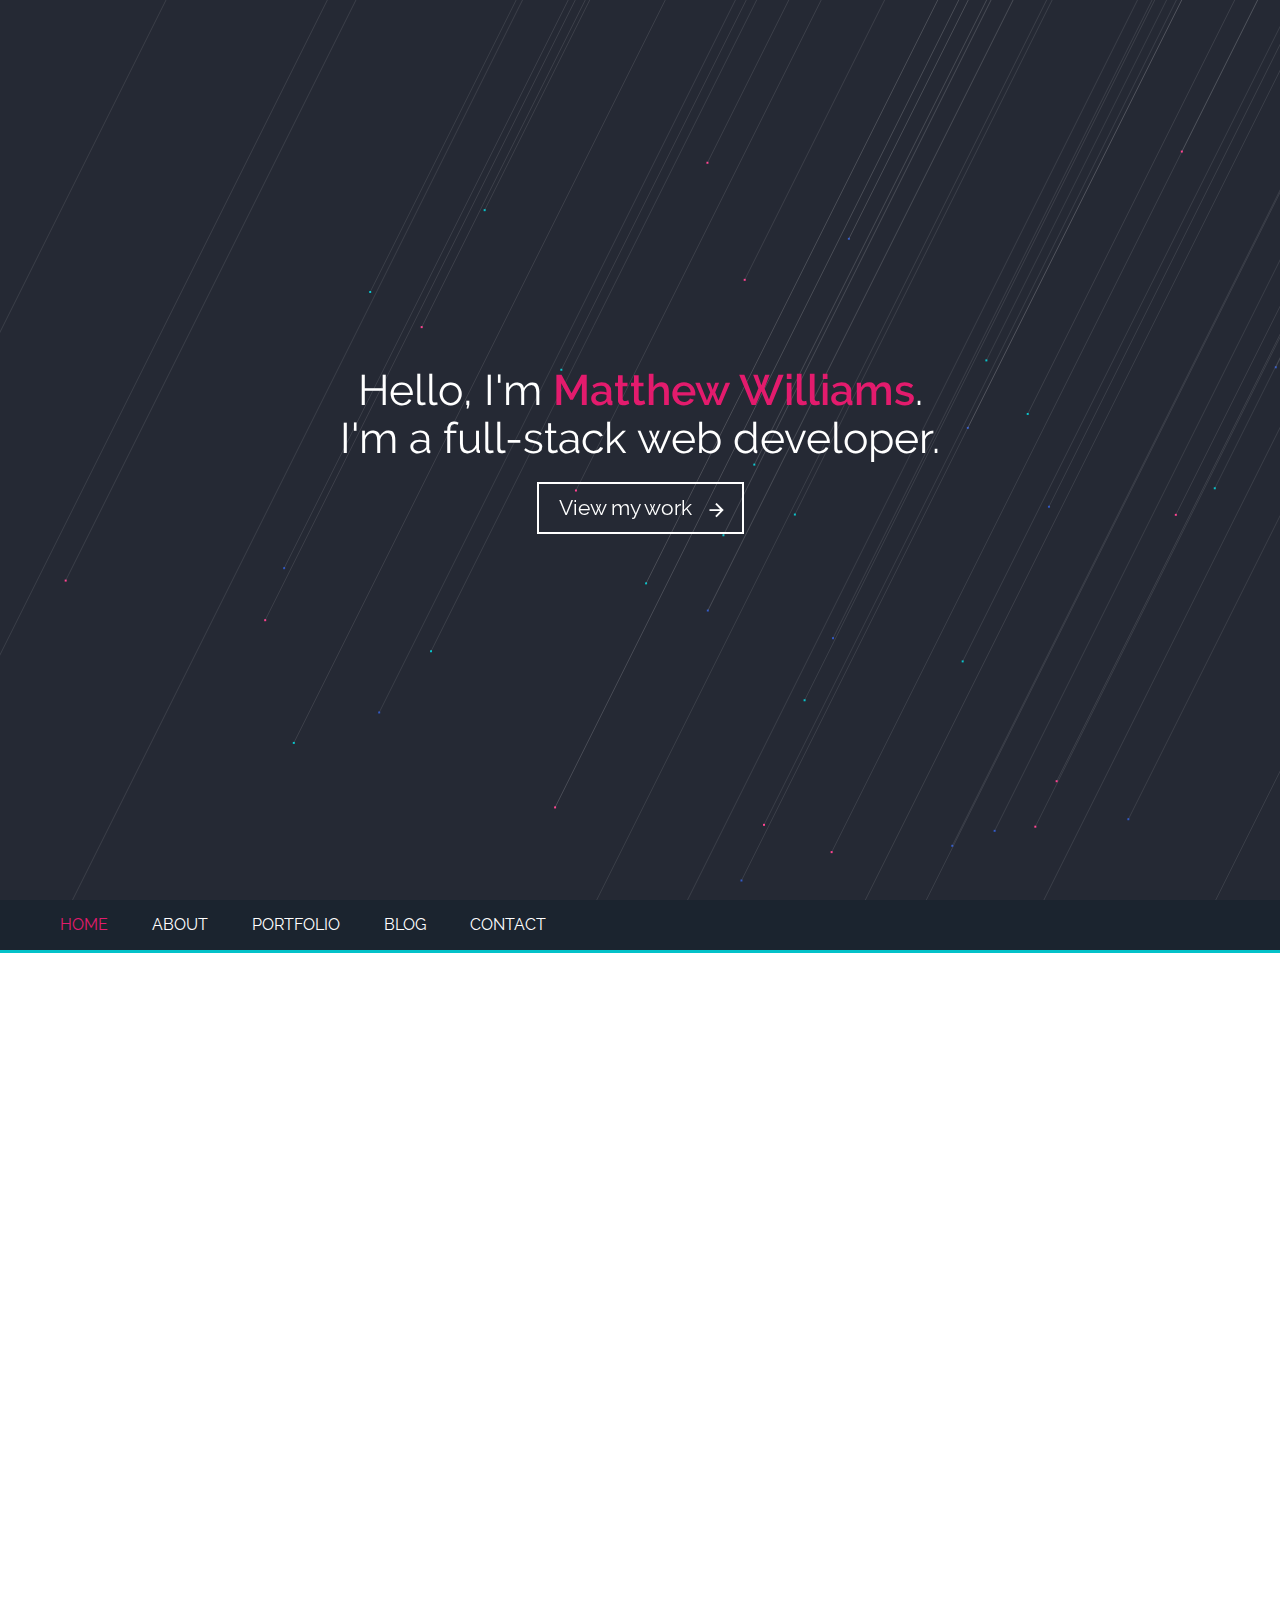
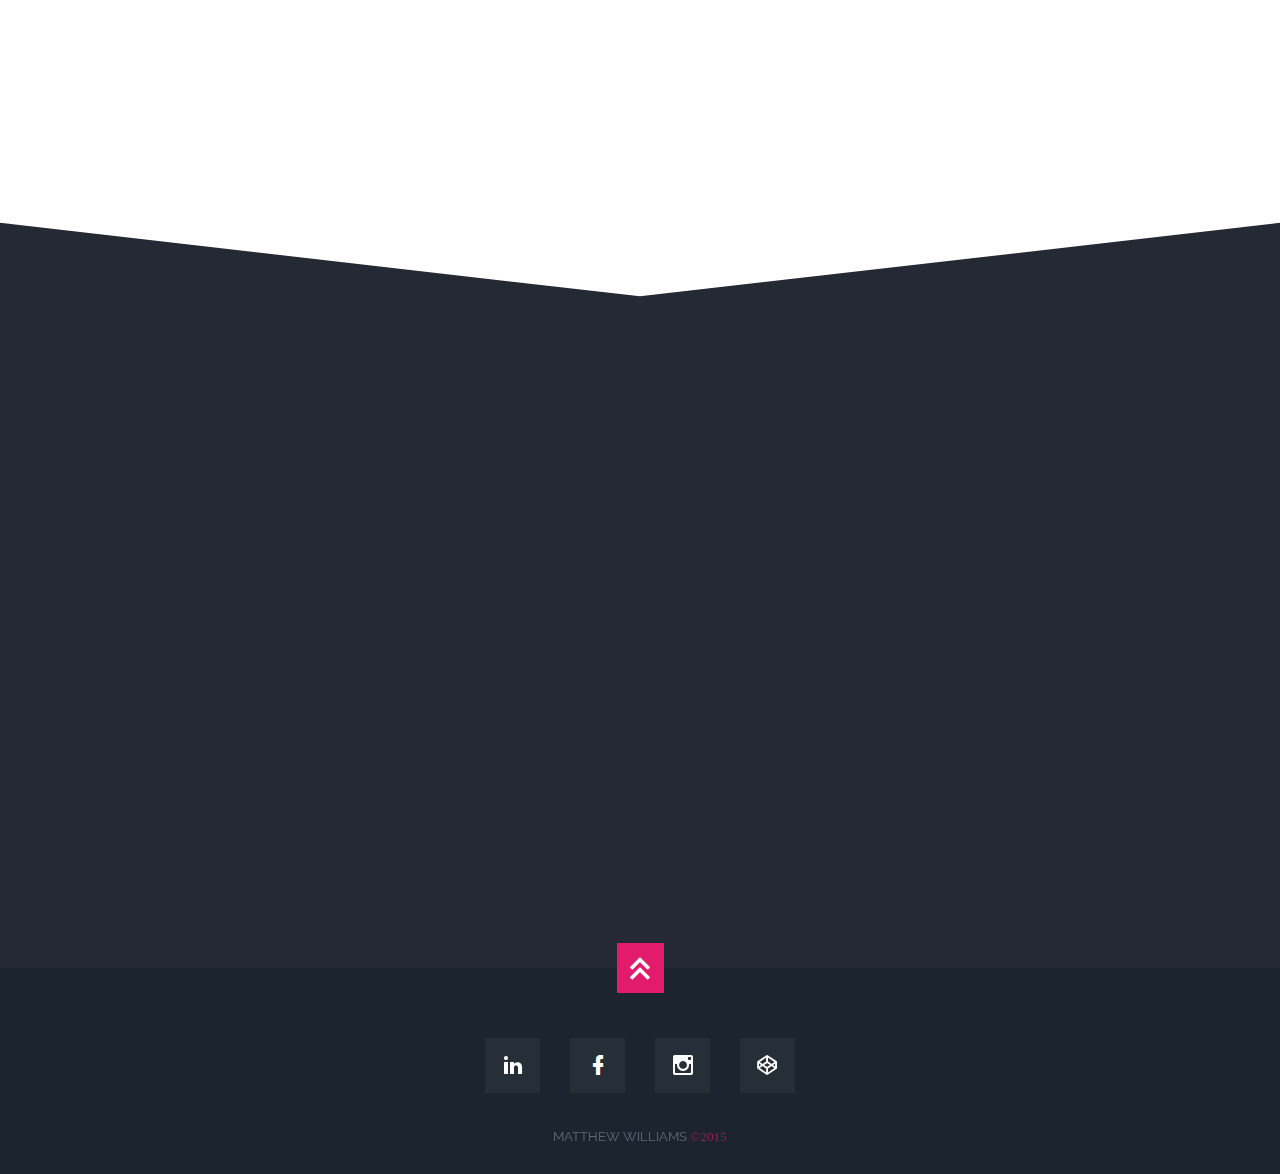
==== index.html @ fa178209 "httrack findmattew.com" ====
<html xmlns="http://www.w3.org/1999/xhtml" lang="en">

<head>
	<meta http-equiv="Content-Type" content="text/html; charset=utf-8" />
	<meta name="description" content="HTTrack is an easy-to-use website mirror utility. It allows you to download a World Wide website from the Internet to a local directory,building recursively all structures, getting html, images, and other files from the server to your computer. Links are rebuiltrelatively so that you can freely browse to the local site (works with any browser). You can mirror several sites together so that you can jump from one toanother. You can, also, update an existing mirror site, or resume an interrupted download. The robot is fully configurable, with an integrated help" />
	<meta name="keywords" content="httrack, HTTRACK, HTTrack, winhttrack, WINHTTRACK, WinHTTrack, offline browser, web mirror utility, aspirateur web, surf offline, web capture, www mirror utility, browse offline, local  site builder, website mirroring, aspirateur www, internet grabber, capture de site web, internet tool, hors connexion, unix, dos, windows 95, windows 98, solaris, ibm580, AIX 4.0, HTS, HTGet, web aspirator, web aspirateur, libre, GPL, GNU, free software" />
	<title>Local index - HTTrack Website Copier</title>
  <!-- Mirror and index made by HTTrack Website Copier/3.49-2 [XR&CO'2014] -->
	<style type="text/css">
	<!--

body {
	margin: 0;  padding: 0;  margin-bottom: 15px;  margin-top: 8px;
	background: #77b;
}
body, td {
	font: 14px "Trebuchet MS", Verdana, Arial, Helvetica, sans-serif;
	}

#subTitle {
	background: #000;  color: #fff;  padding: 4px;  font-weight: bold; 
	}

#siteNavigation a, #siteNavigation .current {
	font-weight: bold;  color: #448;
	}
#siteNavigation a:link    { text-decoration: none; }
#siteNavigation a:visited { text-decoration: none; }

#siteNavigation .current { background-color: #ccd; }

#siteNavigation a:hover   { text-decoration: none;  background-color: #fff;  color: #000; }
#siteNavigation a:active  { text-decoration: none;  background-color: #ccc; }


a:link    { text-decoration: underline;  color: #00f; }
a:visited { text-decoration: underline;  color: #000; }
a:hover   { text-decoration: underline;  color: #c00; }
a:active  { text-decoration: underline; }

#pageContent {
	clear: both;
	border-bottom: 6px solid #000;
	padding: 10px;  padding-top: 20px;
	line-height: 1.65em;
	background-image: url(backblue.gif);
	background-repeat: no-repeat;
	background-position: top right;
	}

#pageContent, #siteNavigation {
	background-color: #ccd;
	}


.imgLeft  { float: left;   margin-right: 10px;  margin-bottom: 10px; }
.imgRight { float: right;  margin-left: 10px;   margin-bottom: 10px; }

hr { height: 1px;  color: #000;  background-color: #000;  margin-bottom: 15px; }

h1 { margin: 0;  font-weight: bold;  font-size: 2em; }
h2 { margin: 0;  font-weight: bold;  font-size: 1.6em; }
h3 { margin: 0;  font-weight: bold;  font-size: 1.3em; }
h4 { margin: 0;  font-weight: bold;  font-size: 1.18em; }

.blak { background-color: #000; }
.hide { display: none; }
.tableWidth { min-width: 400px; }

.tblRegular       { border-collapse: collapse; }
.tblRegular td    { padding: 6px;  background-image: url(fade.gif);  border: 2px solid #99c; }
.tblHeaderColor, .tblHeaderColor td { background: #99c; }
.tblNoBorder td   { border: 0; }


// -->
</style>

</head>

<table width="76%" border="0" align="center" cellspacing="0" cellpadding="3" class="tableWidth">
	<tr>
	<td id="subTitle">HTTrack Website Copier - Open Source offline browser</td>
	</tr>
</table>
<table width="76%" border="0" align="center" cellspacing="0" cellpadding="0" class="tableWidth">
<tr class="blak">
<td>
	<table width="100%" border="0" align="center" cellspacing="1" cellpadding="0">
	<tr>
	<td colspan="6"> 
		<table width="100%" border="0" align="center" cellspacing="0" cellpadding="10">
		<tr> 
		<td id="pageContent"> 
<!-- ==================== End prologue ==================== -->

	<meta name="generator" content="HTTrack Website Copier/3.x">
	<TITLE>Local index - HTTrack</TITLE>
</HEAD>
<BODY>
<H1 ALIGN=Center>Index of locally available sites:</H1>
	<TABLE BORDER="0" WIDTH="100%" CELLSPACING="1" CELLPADDING="0">
		<TR>
			<TD BACKGROUND="fade.gif">
				&middot;
					<A HREF="public/index.html">
						public/index.html
					</A>		
			</TD>
		</TR>
	</TABLE>
	<BR>
	<BR>
	<BR>
  	<H6 ALIGN="RIGHT">
	<meta HTTP-EQUIV="Refresh" CONTENT="0; URL=public/index.html">


<!-- ==================== Start epilogue ==================== -->
		</td>
		</tr>
		</table>
	</td>
	</tr>
	</table>
</td>
</tr>
</table>

<table width="76%" border="0" align="center" valign="bottom" cellspacing="0" cellpadding="0">
	<tr>
	<td id="footer"><small>&copy; 2008 Xavier Roche & other contributors - Web Design: Leto Kauler.</small></td>
	</tr>
</table>

</body>

</html>
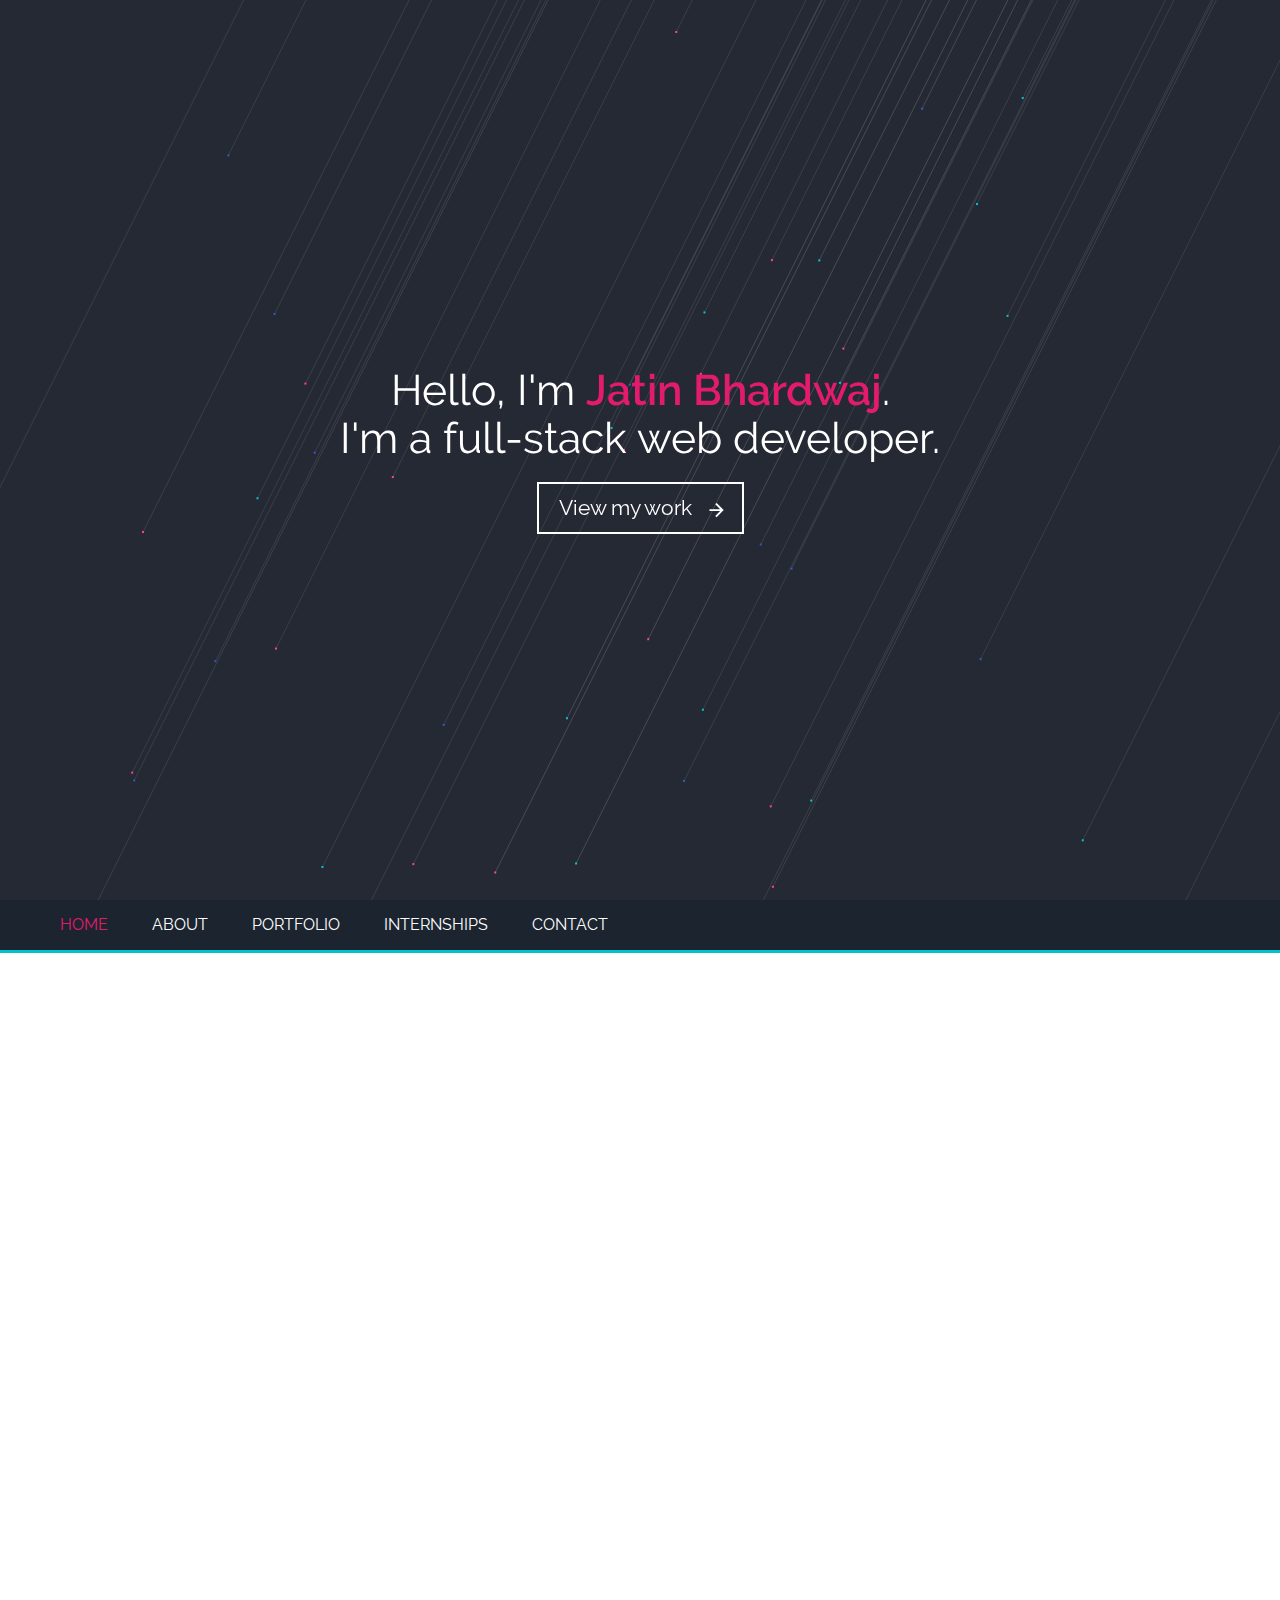
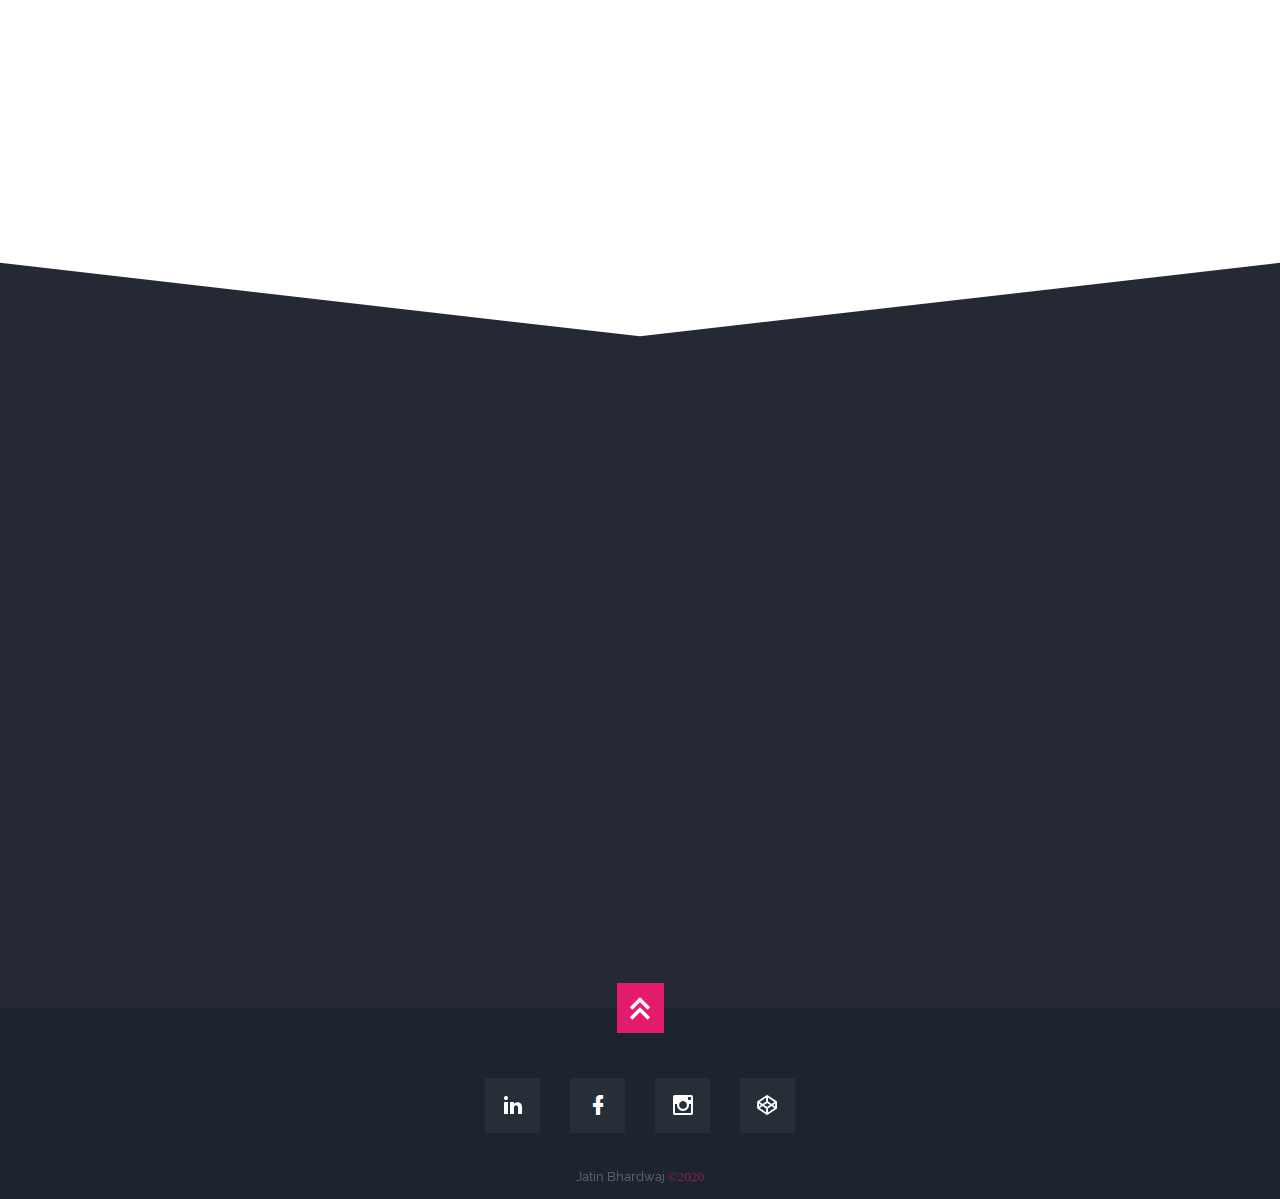
==== commit a56e332a: "Update form" ====
--- a/index.html
+++ b/index.html
@@ -4,7 +4,7 @@
 	<meta http-equiv="Content-Type" content="text/html; charset=utf-8" />
 	<meta name="description" content="HTTrack is an easy-to-use website mirror utility. It allows you to download a World Wide website from the Internet to a local directory,building recursively all structures, getting html, images, and other files from the server to your computer. Links are rebuiltrelatively so that you can freely browse to the local site (works with any browser). You can mirror several sites together so that you can jump from one toanother. You can, also, update an existing mirror site, or resume an interrupted download. The robot is fully configurable, with an integrated help" />
 	<meta name="keywords" content="httrack, HTTRACK, HTTrack, winhttrack, WINHTTRACK, WinHTTrack, offline browser, web mirror utility, aspirateur web, surf offline, web capture, www mirror utility, browse offline, local  site builder, website mirroring, aspirateur www, internet grabber, capture de site web, internet tool, hors connexion, unix, dos, windows 95, windows 98, solaris, ibm580, AIX 4.0, HTS, HTGet, web aspirator, web aspirateur, libre, GPL, GNU, free software" />
-	<title>Local index - HTTrack Website Copier</title>
+	<title></title>
   <!-- Mirror and index made by HTTrack Website Copier/3.49-2 [XR&CO'2014] -->
 	<style type="text/css">
 	<!--
@@ -73,14 +73,14 @@
 .tblNoBorder td   { border: 0; }
 
 
-// -->
+/* // --> */
 </style>
 
 </head>
 
 <table width="76%" border="0" align="center" cellspacing="0" cellpadding="3" class="tableWidth">
 	<tr>
-	<td id="subTitle">HTTrack Website Copier - Open Source offline browser</td>
+	<td id="subTitle"></td>
 	</tr>
 </table>
 <table width="76%" border="0" align="center" cellspacing="0" cellpadding="0" class="tableWidth">
@@ -95,10 +95,10 @@
 <!-- ==================== End prologue ==================== -->
 
 	<meta name="generator" content="HTTrack Website Copier/3.x">
-	<TITLE>Local index - HTTrack</TITLE>
+	<TITLE>Directing to Jatin's Portfolio</TITLE>
 </HEAD>
 <BODY>
-<H1 ALIGN=Center>Index of locally available sites:</H1>
+<H1 ALIGN=Center>Index of Jatin's Portfolio</H1>
 	<TABLE BORDER="0" WIDTH="100%" CELLSPACING="1" CELLPADDING="0">
 		<TR>
 			<TD BACKGROUND="fade.gif">
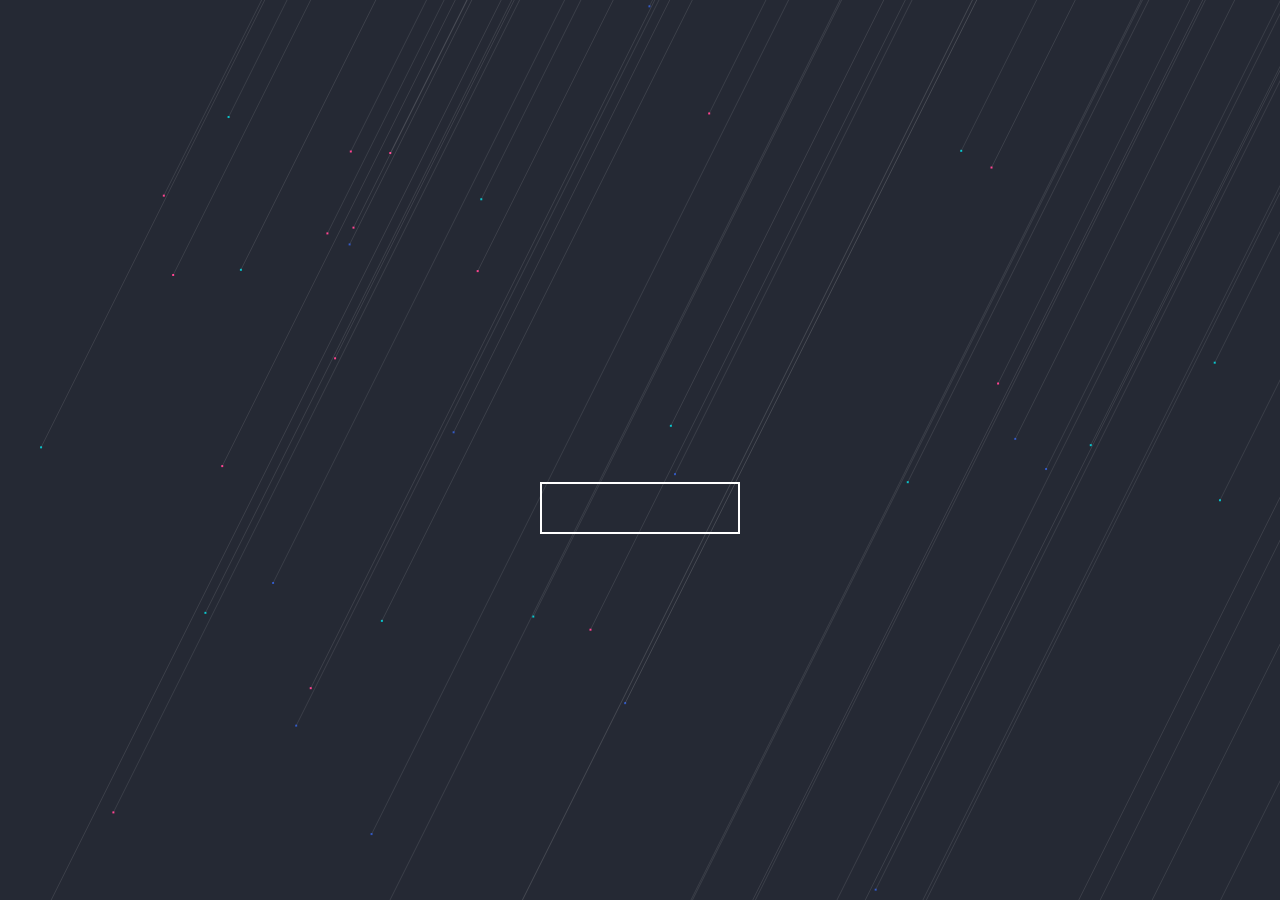
==== commit 53f821ae: "Update Redirection page" ====
--- a/index.html
+++ b/index.html
@@ -1,140 +1,136 @@
-<html xmlns="http://www.w3.org/1999/xhtml" lang="en">
-
-<head>
-	<meta http-equiv="Content-Type" content="text/html; charset=utf-8" />
-	<meta name="description" content="HTTrack is an easy-to-use website mirror utility. It allows you to download a World Wide website from the Internet to a local directory,building recursively all structures, getting html, images, and other files from the server to your computer. Links are rebuiltrelatively so that you can freely browse to the local site (works with any browser). You can mirror several sites together so that you can jump from one toanother. You can, also, update an existing mirror site, or resume an interrupted download. The robot is fully configurable, with an integrated help" />
-	<meta name="keywords" content="httrack, HTTRACK, HTTrack, winhttrack, WINHTTRACK, WinHTTrack, offline browser, web mirror utility, aspirateur web, surf offline, web capture, www mirror utility, browse offline, local  site builder, website mirroring, aspirateur www, internet grabber, capture de site web, internet tool, hors connexion, unix, dos, windows 95, windows 98, solaris, ibm580, AIX 4.0, HTS, HTGet, web aspirator, web aspirateur, libre, GPL, GNU, free software" />
-	<title></title>
-  <!-- Mirror and index made by HTTrack Website Copier/3.49-2 [XR&CO'2014] -->
-	<style type="text/css">
-	<!--
-
-body {
-	margin: 0;  padding: 0;  margin-bottom: 15px;  margin-top: 8px;
-	background: #77b;
-}
-body, td {
-	font: 14px "Trebuchet MS", Verdana, Arial, Helvetica, sans-serif;
-	}
-
-#subTitle {
-	background: #000;  color: #fff;  padding: 4px;  font-weight: bold; 
-	}
-
-#siteNavigation a, #siteNavigation .current {
-	font-weight: bold;  color: #448;
-	}
-#siteNavigation a:link    { text-decoration: none; }
-#siteNavigation a:visited { text-decoration: none; }
-
-#siteNavigation .current { background-color: #ccd; }
-
-#siteNavigation a:hover   { text-decoration: none;  background-color: #fff;  color: #000; }
-#siteNavigation a:active  { text-decoration: none;  background-color: #ccc; }
-
-
-a:link    { text-decoration: underline;  color: #00f; }
-a:visited { text-decoration: underline;  color: #000; }
-a:hover   { text-decoration: underline;  color: #c00; }
-a:active  { text-decoration: underline; }
-
-#pageContent {
-	clear: both;
-	border-bottom: 6px solid #000;
-	padding: 10px;  padding-top: 20px;
-	line-height: 1.65em;
-	background-image: url(backblue.gif);
-	background-repeat: no-repeat;
-	background-position: top right;
-	}
-
-#pageContent, #siteNavigation {
-	background-color: #ccd;
-	}
-
-
-.imgLeft  { float: left;   margin-right: 10px;  margin-bottom: 10px; }
-.imgRight { float: right;  margin-left: 10px;   margin-bottom: 10px; }
-
-hr { height: 1px;  color: #000;  background-color: #000;  margin-bottom: 15px; }
-
-h1 { margin: 0;  font-weight: bold;  font-size: 2em; }
-h2 { margin: 0;  font-weight: bold;  font-size: 1.6em; }
-h3 { margin: 0;  font-weight: bold;  font-size: 1.3em; }
-h4 { margin: 0;  font-weight: bold;  font-size: 1.18em; }
-
-.blak { background-color: #000; }
-.hide { display: none; }
-.tableWidth { min-width: 400px; }
-
-.tblRegular       { border-collapse: collapse; }
-.tblRegular td    { padding: 6px;  background-image: url(fade.gif);  border: 2px solid #99c; }
-.tblHeaderColor, .tblHeaderColor td { background: #99c; }
-.tblNoBorder td   { border: 0; }
-
-
-/* // --> */
-</style>
-
-</head>
-
-<table width="76%" border="0" align="center" cellspacing="0" cellpadding="3" class="tableWidth">
-	<tr>
-	<td id="subTitle"></td>
-	</tr>
-</table>
-<table width="76%" border="0" align="center" cellspacing="0" cellpadding="0" class="tableWidth">
-<tr class="blak">
-<td>
-	<table width="100%" border="0" align="center" cellspacing="1" cellpadding="0">
-	<tr>
-	<td colspan="6"> 
-		<table width="100%" border="0" align="center" cellspacing="0" cellpadding="10">
-		<tr> 
-		<td id="pageContent"> 
-<!-- ==================== End prologue ==================== -->
-
-	<meta name="generator" content="HTTrack Website Copier/3.x">
-	<TITLE>Directing to Jatin's Portfolio</TITLE>
-</HEAD>
-<BODY>
-<H1 ALIGN=Center>Index of Jatin's Portfolio</H1>
-	<TABLE BORDER="0" WIDTH="100%" CELLSPACING="1" CELLPADDING="0">
-		<TR>
-			<TD BACKGROUND="fade.gif">
-				&middot;
-					<A HREF="public/index.html">
-						public/index.html
-					</A>		
-			</TD>
-		</TR>
-	</TABLE>
-	<BR>
-	<BR>
-	<BR>
-  	<H6 ALIGN="RIGHT">
-	<meta HTTP-EQUIV="Refresh" CONTENT="0; URL=public/index.html">
-
-
-<!-- ==================== Start epilogue ==================== -->
-		</td>
-		</tr>
-		</table>
-	</td>
-	</tr>
-	</table>
-</td>
-</tr>
-</table>
-
-<table width="76%" border="0" align="center" valign="bottom" cellspacing="0" cellpadding="0">
-	<tr>
-	<td id="footer"><small>&copy; 2008 Xavier Roche & other contributors - Web Design: Leto Kauler.</small></td>
-	</tr>
-</table>
-
-</body>
-
-</html>
-
-
+
+ 
+<html xmlns="http://www.w3.org/1999/xhtml" lang="en">
+
+<head>
+	<meta http-equiv="Content-Type" content="text/html; charset=utf-8" />
+    <title>Redirect Jatin Portfolio</title>
+	<style type="text/css">
+	
+body {
+	margin: 0;  padding: 0;  margin-bottom: 15px;  margin-top: 8px;
+	background: #77b;
+}
+body, td {
+	font: 14px "Trebuchet MS", Verdana, Arial, Helvetica, sans-serif;
+	}
+
+#subTitle {
+	background: #000;  color: #fff;  padding: 4px;  font-weight: bold; 
+	}
+
+#siteNavigation a, #siteNavigation .current {
+	font-weight: bold;  color: #448;
+	}
+#siteNavigation a:link    { text-decoration: none; }
+#siteNavigation a:visited { text-decoration: none; }
+
+#siteNavigation .current { background-color: #ccd; }
+
+#siteNavigation a:hover   { text-decoration: none;  background-color: #fff;  color: #000; }
+#siteNavigation a:active  { text-decoration: none;  background-color: #ccc; }
+
+
+a:link    { text-decoration: underline;  color: #00f; }
+a:visited { text-decoration: underline;  color: #000; }
+a:hover   { text-decoration: underline;  color: #c00; }
+a:active  { text-decoration: underline; }
+
+#pageContent {
+	clear: both;
+	border-bottom: 6px solid #000;
+	padding: 10px;  padding-top: 20px;
+	line-height: 1.65em;
+	background-image: url(backblue.gif);
+	background-repeat: no-repeat;
+	background-position: top right;
+	}
+
+#pageContent, #siteNavigation {
+	background-color: #ccd;
+	}
+
+
+.imgLeft  { float: left;   margin-right: 10px;  margin-bottom: 10px; }
+.imgRight { float: right;  margin-left: 10px;   margin-bottom: 10px; }
+
+hr { height: 1px;  color: #000;  background-color: #000;  margin-bottom: 15px; }
+
+h1 { margin: 0;  font-weight: bold;  font-size: 2em; }
+h2 { margin: 0;  font-weight: bold;  font-size: 1.6em; }
+h3 { margin: 0;  font-weight: bold;  font-size: 1.3em; }
+h4 { margin: 0;  font-weight: bold;  font-size: 1.18em; }
+
+.blak { background-color: #000; }
+.hide { display: none; }
+.tableWidth { min-width: 400px; }
+
+.tblRegular       { border-collapse: collapse; }
+.tblRegular td    { padding: 6px;  background-image: url(fade.gif);  border: 2px solid #99c; }
+.tblHeaderColor, .tblHeaderColor td { background: #99c; }
+.tblNoBorder td   { border: 0; }
+
+
+/* // --> */
+</style>
+
+</head>
+
+<table width="76%" border="0" align="center" cellspacing="0" cellpadding="3" class="tableWidth">
+	<tr>
+	<td id="subTitle"></td>
+	</tr>
+</table>
+<table width="76%" border="0" align="center" cellspacing="0" cellpadding="0" class="tableWidth">
+<tr class="blak">
+<td>
+	<table width="100%" border="0" align="center" cellspacing="1" cellpadding="0">
+	<tr>
+	<td colspan="6"> 
+		<table width="100%" border="0" align="center" cellspacing="0" cellpadding="10">
+		<tr> 
+		<td id="pageContent"> 
+<!-- ==================== End prologue ==================== -->
+
+	<meta name="generator" content="HTTrack Website Copier/3.x">
+	<TITLE>Directing to Jatin's Portfolio</TITLE>
+</HEAD>
+<BODY>
+<H1 ALIGN=Center>Index of Jatin's Portfolio</H1>
+	<TABLE BORDER="0" WIDTH="100%" CELLSPACING="1" CELLPADDING="0">
+		<TR>
+			<TD BACKGROUND="fade.gif">
+				&middot;
+					<A HREF="public/index.html">
+						public/index.html
+					</A>		
+			</TD>
+		</TR>
+	</TABLE>
+	<BR>
+	<BR>
+	<BR>
+  	<H6 ALIGN="RIGHT">
+	<meta HTTP-EQUIV="Refresh" CONTENT="0; URL=public/index.html">
+
+
+<!-- ==================== Start epilogue ==================== -->
+		</td>
+		</tr>
+		</table>
+	</td>
+	</tr>
+	</table>
+</td>
+</tr>
+</table>
+
+<table width="76%" border="0" align="center" valign="bottom" cellspacing="0" cellpadding="0">
+	<tr>
+	<td id="footer"><small>&copy; 2008 Xavier Roche & other contributors - Web Design: Leto Kauler.</small></td>
+	</tr>
+</table>
+
+</body>
+
+</html>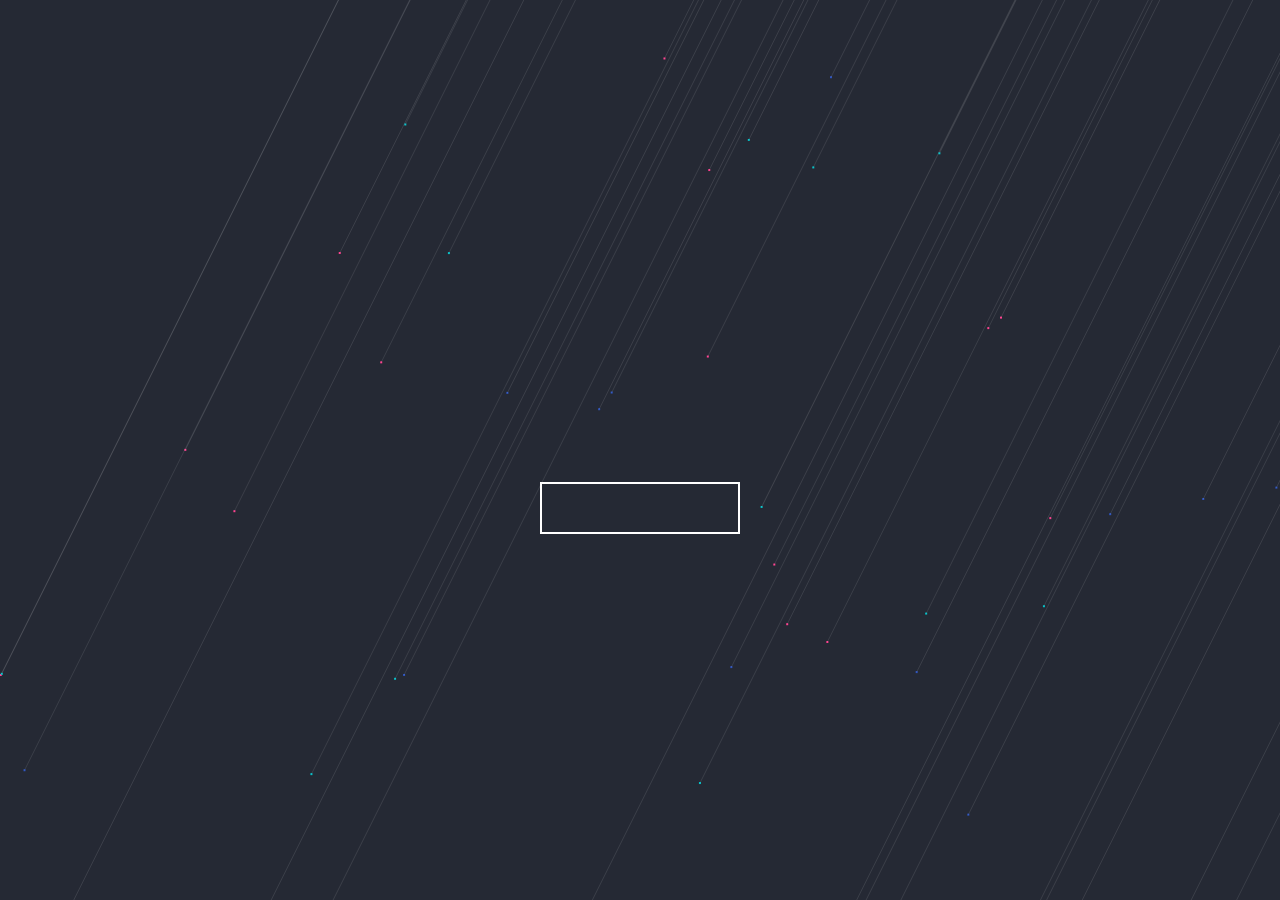
==== commit 0862588d: "changes at index" ====
--- a/index.html
+++ b/index.html
@@ -5,82 +5,9 @@
 <head>
 	<meta http-equiv="Content-Type" content="text/html; charset=utf-8" />
     <title>Redirect Jatin Portfolio</title>
-	<style type="text/css">
-	
-body {
-	margin: 0;  padding: 0;  margin-bottom: 15px;  margin-top: 8px;
-	background: #77b;
-}
-body, td {
-	font: 14px "Trebuchet MS", Verdana, Arial, Helvetica, sans-serif;
-	}
-
-#subTitle {
-	background: #000;  color: #fff;  padding: 4px;  font-weight: bold; 
-	}
-
-#siteNavigation a, #siteNavigation .current {
-	font-weight: bold;  color: #448;
-	}
-#siteNavigation a:link    { text-decoration: none; }
-#siteNavigation a:visited { text-decoration: none; }
-
-#siteNavigation .current { background-color: #ccd; }
-
-#siteNavigation a:hover   { text-decoration: none;  background-color: #fff;  color: #000; }
-#siteNavigation a:active  { text-decoration: none;  background-color: #ccc; }
-
-
-a:link    { text-decoration: underline;  color: #00f; }
-a:visited { text-decoration: underline;  color: #000; }
-a:hover   { text-decoration: underline;  color: #c00; }
-a:active  { text-decoration: underline; }
-
-#pageContent {
-	clear: both;
-	border-bottom: 6px solid #000;
-	padding: 10px;  padding-top: 20px;
-	line-height: 1.65em;
-	background-image: url(backblue.gif);
-	background-repeat: no-repeat;
-	background-position: top right;
-	}
-
-#pageContent, #siteNavigation {
-	background-color: #ccd;
-	}
-
-
-.imgLeft  { float: left;   margin-right: 10px;  margin-bottom: 10px; }
-.imgRight { float: right;  margin-left: 10px;   margin-bottom: 10px; }
-
-hr { height: 1px;  color: #000;  background-color: #000;  margin-bottom: 15px; }
-
-h1 { margin: 0;  font-weight: bold;  font-size: 2em; }
-h2 { margin: 0;  font-weight: bold;  font-size: 1.6em; }
-h3 { margin: 0;  font-weight: bold;  font-size: 1.3em; }
-h4 { margin: 0;  font-weight: bold;  font-size: 1.18em; }
-
-.blak { background-color: #000; }
-.hide { display: none; }
-.tableWidth { min-width: 400px; }
-
-.tblRegular       { border-collapse: collapse; }
-.tblRegular td    { padding: 6px;  background-image: url(fade.gif);  border: 2px solid #99c; }
-.tblHeaderColor, .tblHeaderColor td { background: #99c; }
-.tblNoBorder td   { border: 0; }
-
-
-/* // --> */
-</style>
 
 </head>
 
-<table width="76%" border="0" align="center" cellspacing="0" cellpadding="3" class="tableWidth">
-	<tr>
-	<td id="subTitle"></td>
-	</tr>
-</table>
 <table width="76%" border="0" align="center" cellspacing="0" cellpadding="0" class="tableWidth">
 <tr class="blak">
 <td>
@@ -92,14 +19,14 @@
 		<td id="pageContent"> 
 <!-- ==================== End prologue ==================== -->
 
-	<meta name="generator" content="HTTrack Website Copier/3.x">
+	<meta name="generator" >
 	<TITLE>Directing to Jatin's Portfolio</TITLE>
 </HEAD>
 <BODY>
 <H1 ALIGN=Center>Index of Jatin's Portfolio</H1>
 	<TABLE BORDER="0" WIDTH="100%" CELLSPACING="1" CELLPADDING="0">
 		<TR>
-			<TD BACKGROUND="fade.gif">
+			<TD>
 				&middot;
 					<A HREF="public/index.html">
 						public/index.html
@@ -125,11 +52,6 @@
 </tr>
 </table>
 
-<table width="76%" border="0" align="center" valign="bottom" cellspacing="0" cellpadding="0">
-	<tr>
-	<td id="footer"><small>&copy; 2008 Xavier Roche & other contributors - Web Design: Leto Kauler.</small></td>
-	</tr>
-</table>
 
 </body>
 
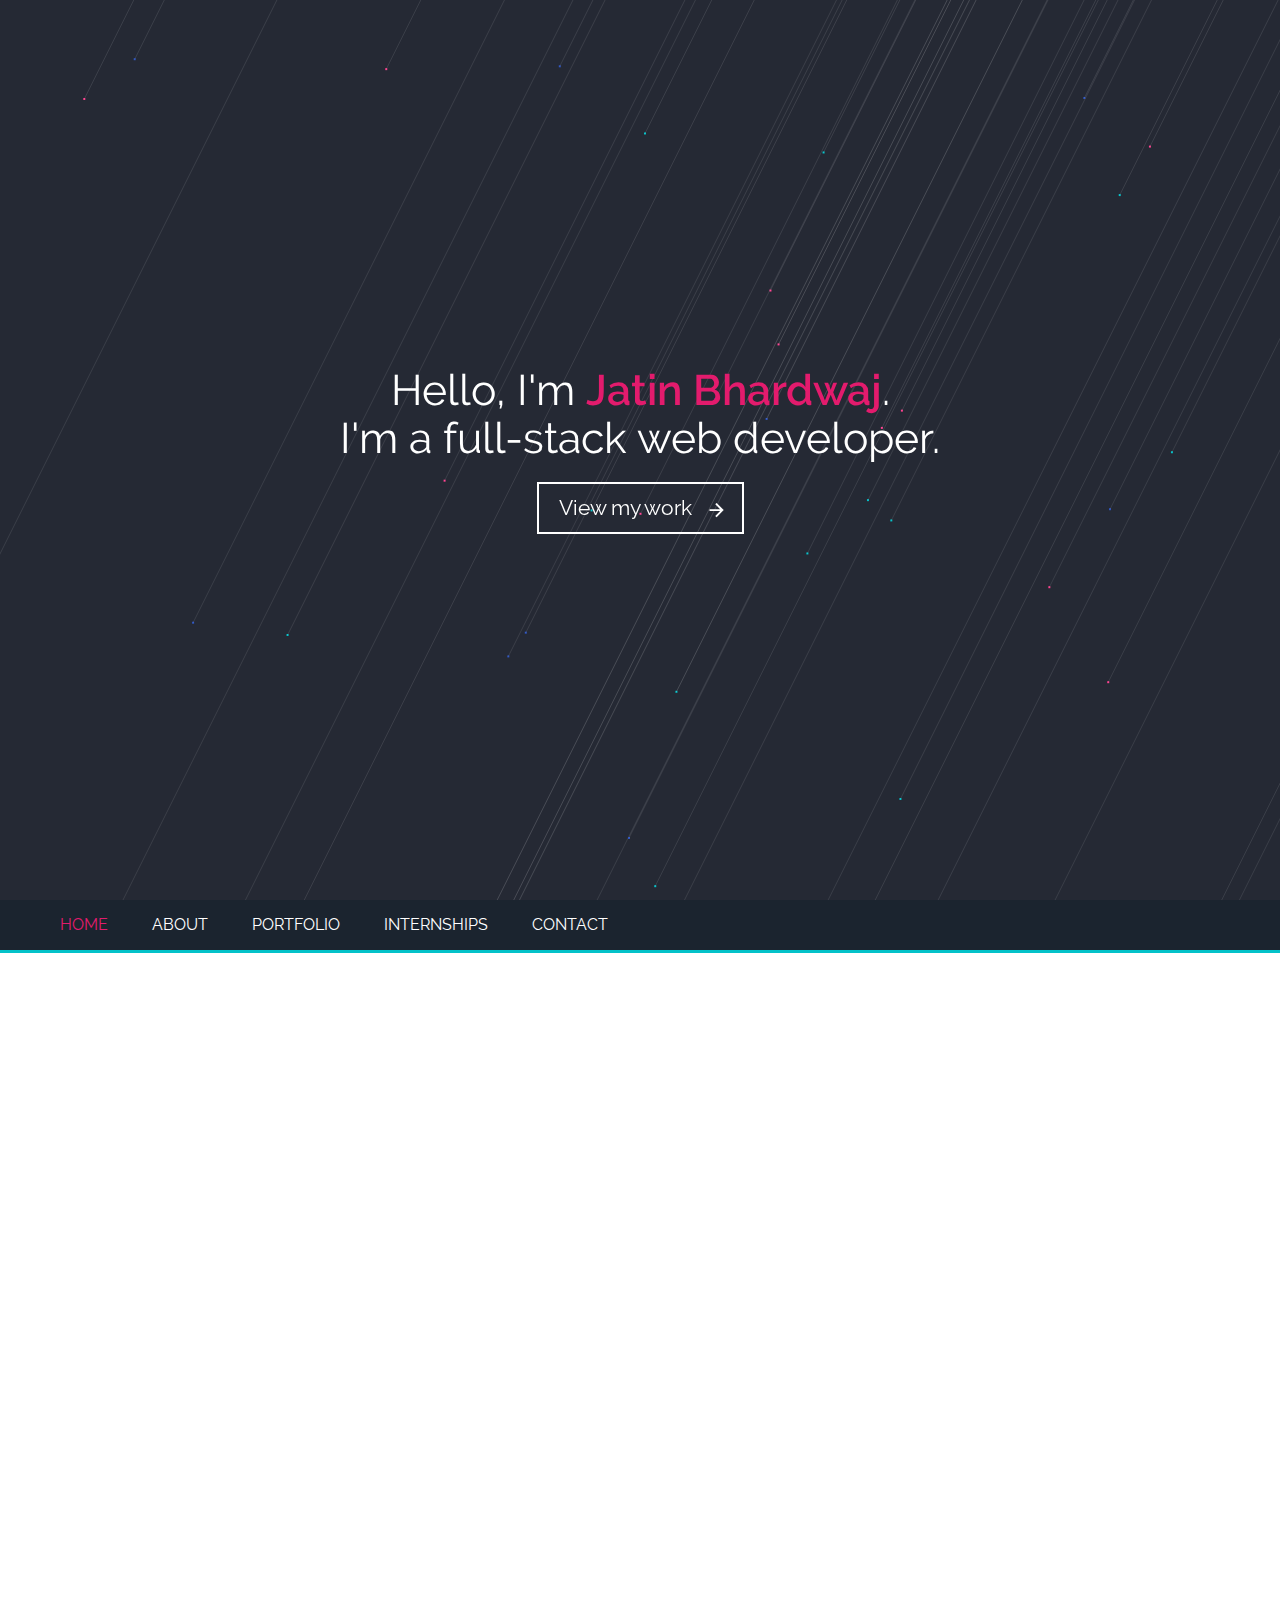
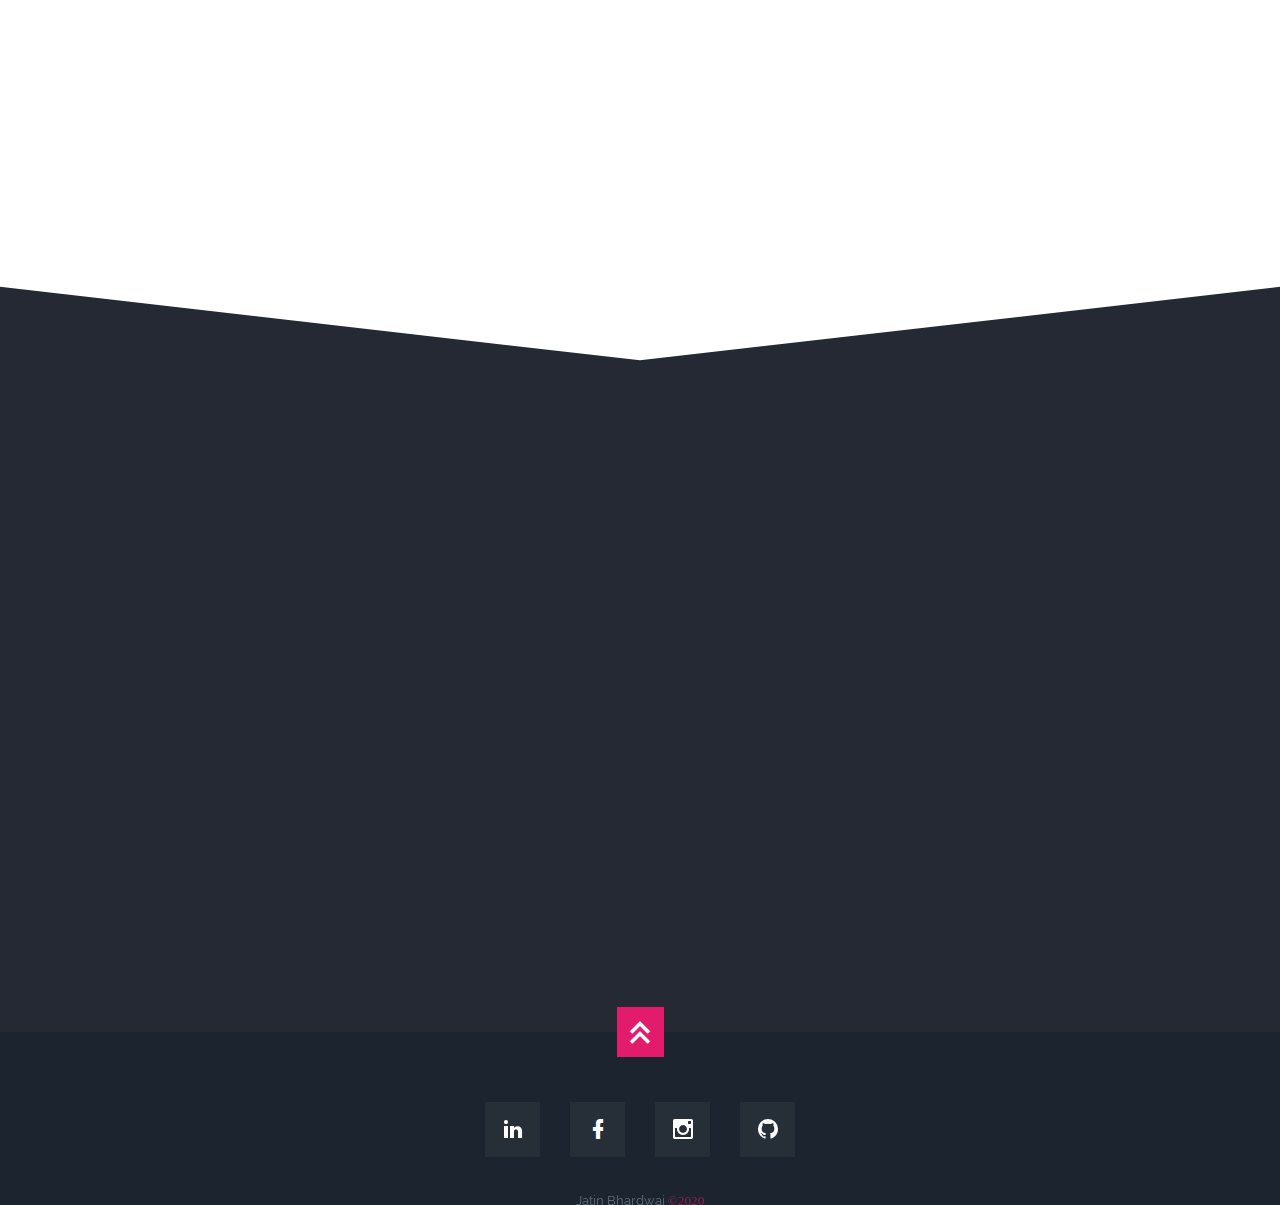
==== commit 5268af63: "Add Google Adsense" ====
--- a/index.html
+++ b/index.html
@@ -5,7 +5,7 @@
 <head>
 	<meta http-equiv="Content-Type" content="text/html; charset=utf-8" />
     <title>Redirect Jatin Portfolio</title>
-
+	<script data-ad-client="ca-pub-1517669325146079" async src="https://pagead2.googlesyndication.com/pagead/js/adsbygoogle.js"></script>
 </head>
 
 <table width="76%" border="0" align="center" cellspacing="0" cellpadding="0" class="tableWidth">
